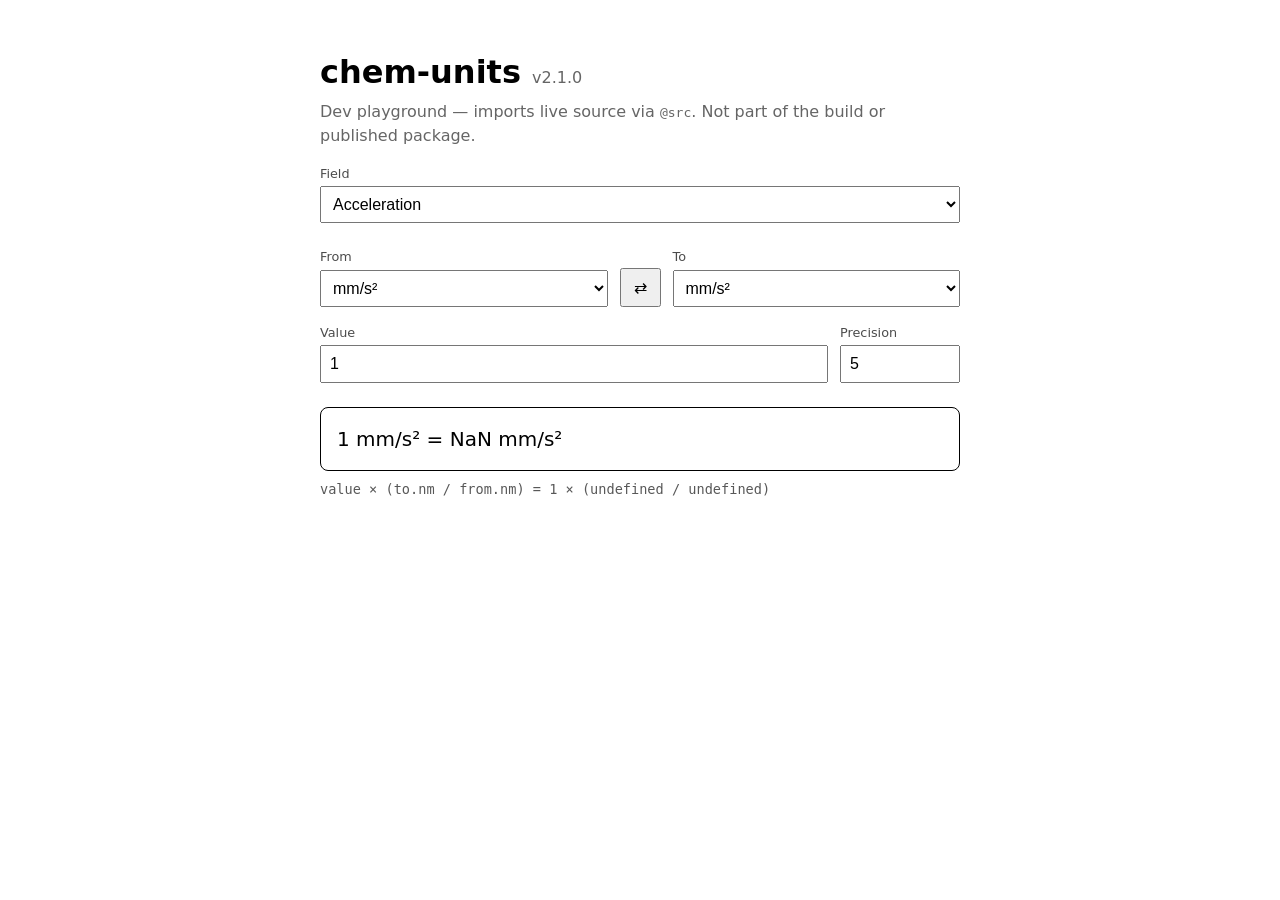
==== chem-units/index.html @ 23881628 "deploy chem-units playground" ====
<!doctype html>
<html lang="en">
  <head>
    <meta charset="utf-8" />
    <meta name="viewport" content="width=device-width, initial-scale=1" />
    <title>chem-units · playground</title>
    <style>
      :root { color-scheme: light dark; }
      body {
        font-family: ui-sans-serif, system-ui, -apple-system, sans-serif;
        max-width: 640px;
        margin: 3rem auto;
        padding: 0 1rem;
        line-height: 1.5;
      }
      h1 { margin-bottom: 0; }
      h1 small { font-size: 0.5em; font-weight: 400; opacity: 0.6; }
      .hint { opacity: 0.6; margin-top: 0.25rem; }
      .grid {
        display: grid;
        grid-template-columns: 1fr auto 1fr;
        gap: 0.75rem;
        align-items: end;
        margin: 1.5rem 0 0.5rem;
      }
      label { display: block; font-size: 0.8rem; opacity: 0.7; margin-bottom: 0.2rem; }
      select, input {
        width: 100%;
        padding: 0.5rem;
        font-size: 1rem;
        box-sizing: border-box;
      }
      .row { display: flex; gap: 0.75rem; margin-top: 1rem; align-items: end; }
      .row > div { flex: 1; }
      button {
        padding: 0.5rem 0.75rem;
        font-size: 1rem;
        cursor: pointer;
        height: fit-content;
      }
      #result {
        margin-top: 1.5rem;
        padding: 1rem;
        border: 1px solid currentColor;
        border-radius: 8px;
        font-size: 1.25rem;
        font-variant-numeric: tabular-nums;
      }
      #formula {
        margin-top: 0.5rem;
        font-family: ui-monospace, monospace;
        font-size: 0.85rem;
        opacity: 0.65;
        word-break: break-all;
      }
    </style>
    <script type="module" crossorigin src="/chem-units/assets/index-BpEb05yt.js"></script>
  </head>
  <body>
    <h1>chem-units <small id="version"></small></h1>
    <p class="hint">Dev playground — imports live source via <code>@src</code>. Not part of the build or published package.</p>

    <div>
      <label for="field">Field</label>
      <select id="field"></select>
    </div>

    <div class="grid">
      <div>
        <label for="from">From</label>
        <select id="from"></select>
      </div>
      <button id="swap" title="Swap from/to">⇄</button>
      <div>
        <label for="to">To</label>
        <select id="to"></select>
      </div>
    </div>

    <div class="row">
      <div>
        <label for="value">Value</label>
        <input id="value" type="number" step="any" value="1" />
      </div>
      <div style="max-width: 120px">
        <label for="precision">Precision</label>
        <input id="precision" type="number" min="0" max="15" value="5" />
      </div>
    </div>

    <div id="result">—</div>
    <div id="formula"></div>

  </body>
</html>
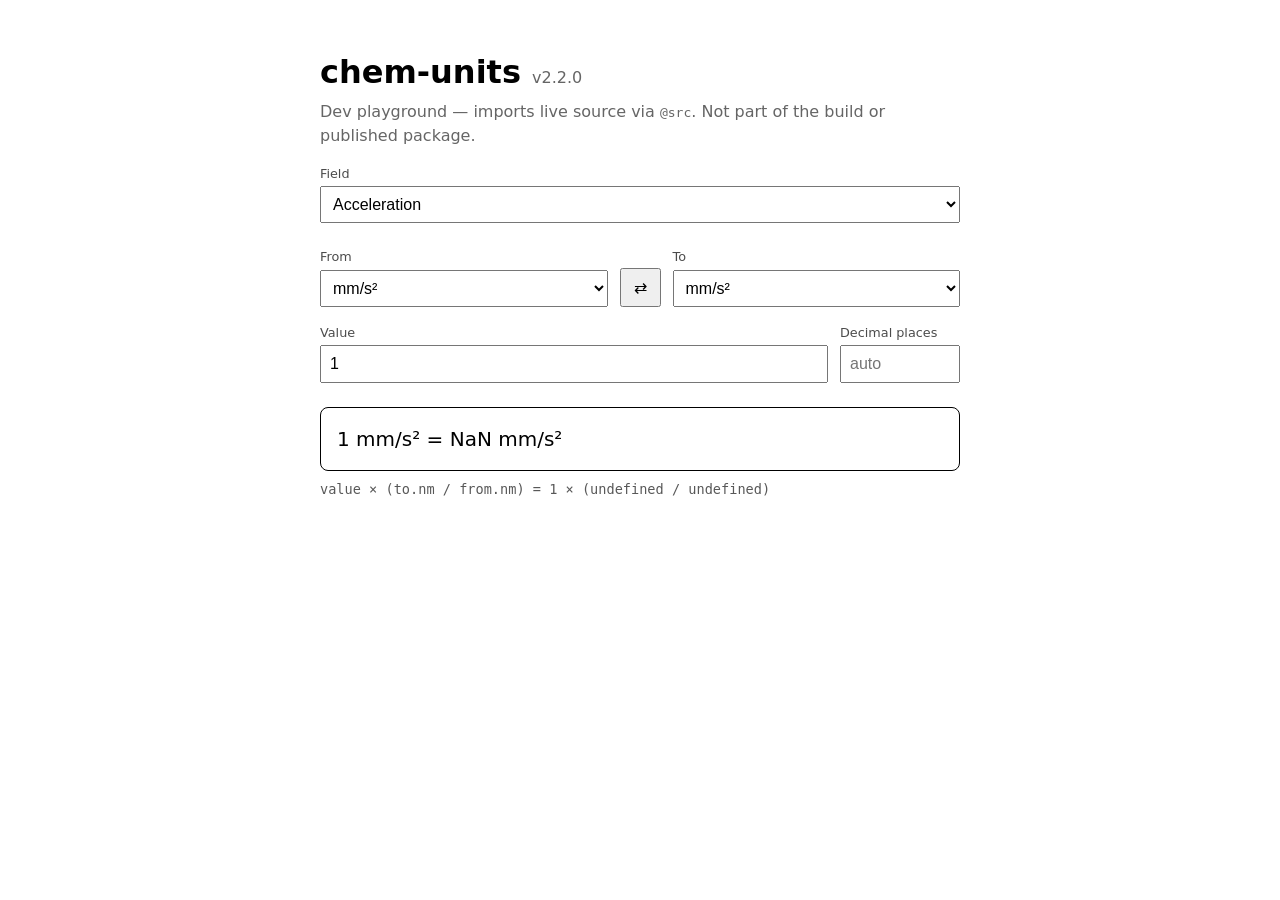
==== commit 88be2f9a: "deploy chem-units playground (3f46a3f: significant-digit rounding, GPa)" ====
--- a/chem-units/index.html
+++ b/chem-units/index.html
@@ -54,7 +54,7 @@
         word-break: break-all;
       }
     </style>
-    <script type="module" crossorigin src="/chem-units/assets/index-BpEb05yt.js"></script>
+    <script type="module" crossorigin src="/chem-units/assets/index-CgpOjrn-.js"></script>
   </head>
   <body>
     <h1>chem-units <small id="version"></small></h1>
@@ -83,8 +83,9 @@
         <input id="value" type="number" step="any" value="1" />
       </div>
       <div style="max-width: 120px">
-        <label for="precision">Precision</label>
-        <input id="precision" type="number" min="0" max="15" value="5" />
+        <label for="precision">Decimal places</label>
+        <input id="precision" type="number" min="0" max="100" placeholder="auto"
+          title="Leave blank for 12 significant digits" />
       </div>
     </div>
 
